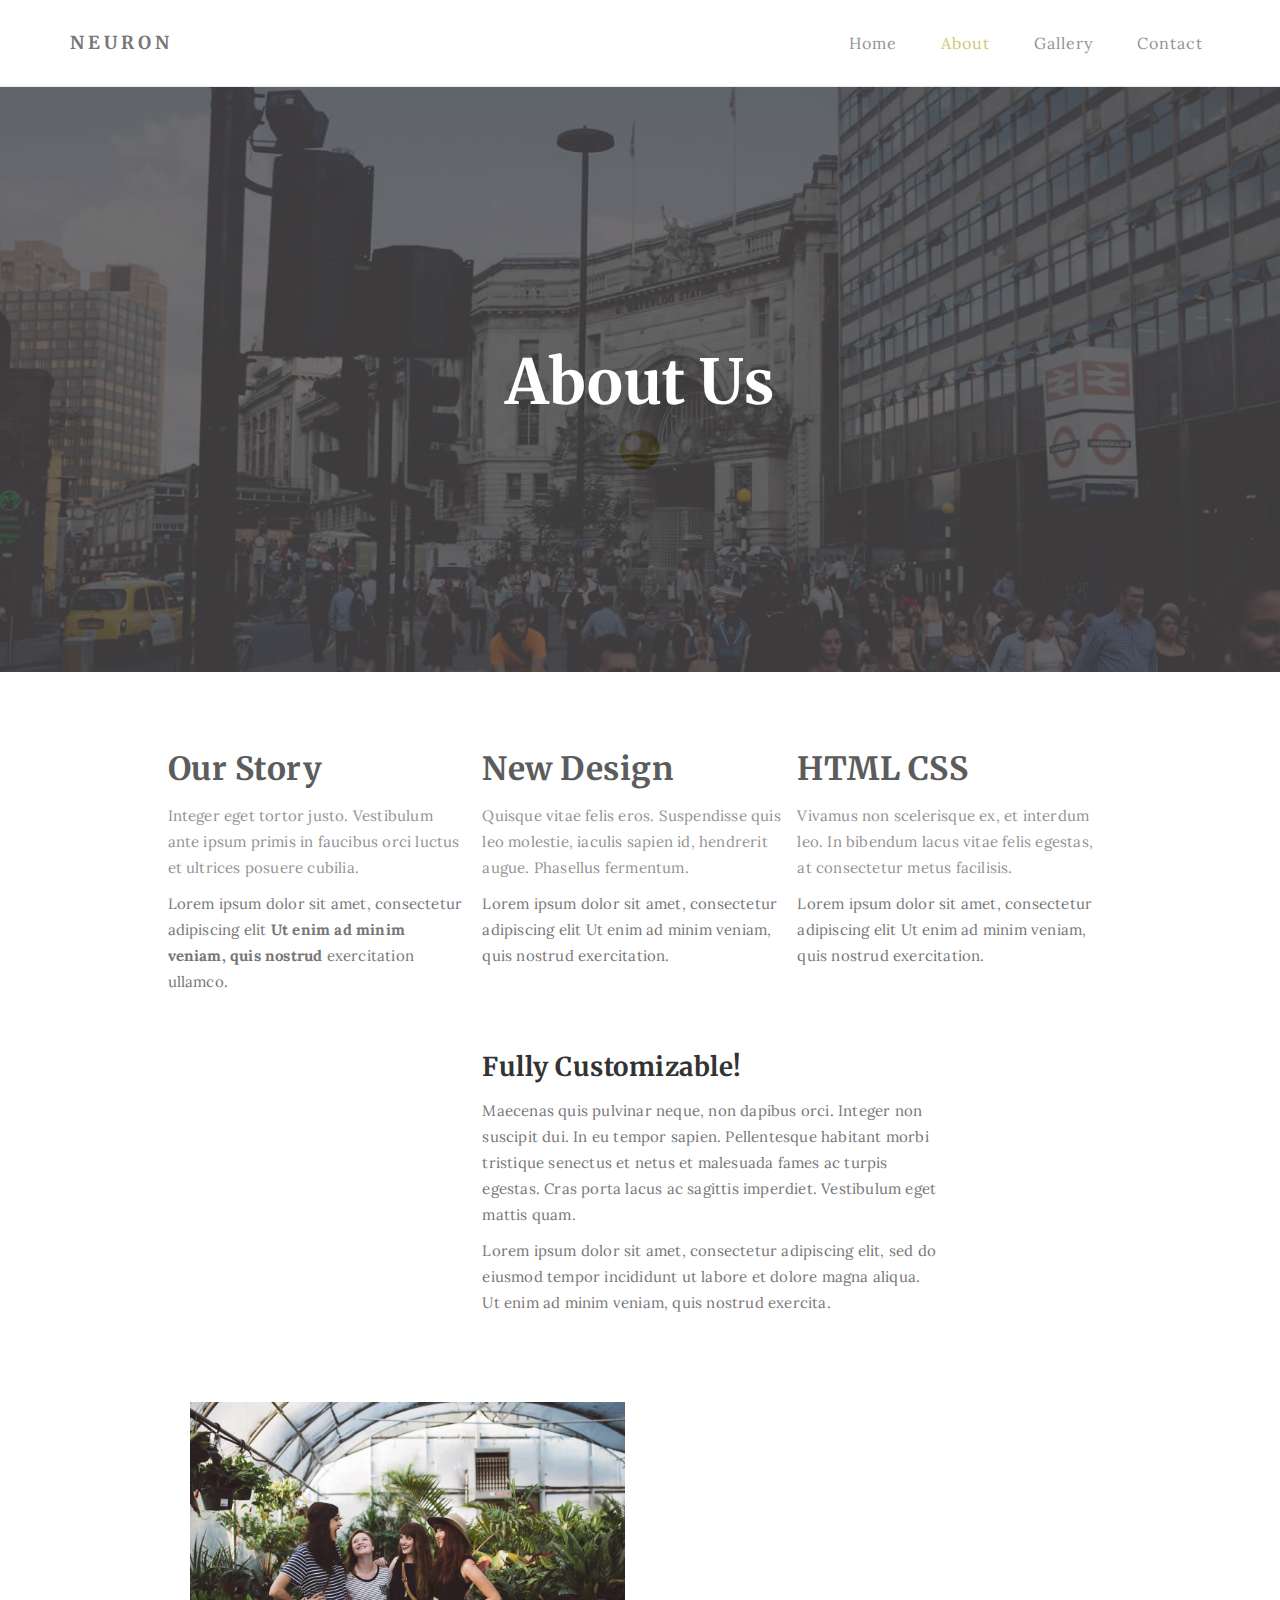
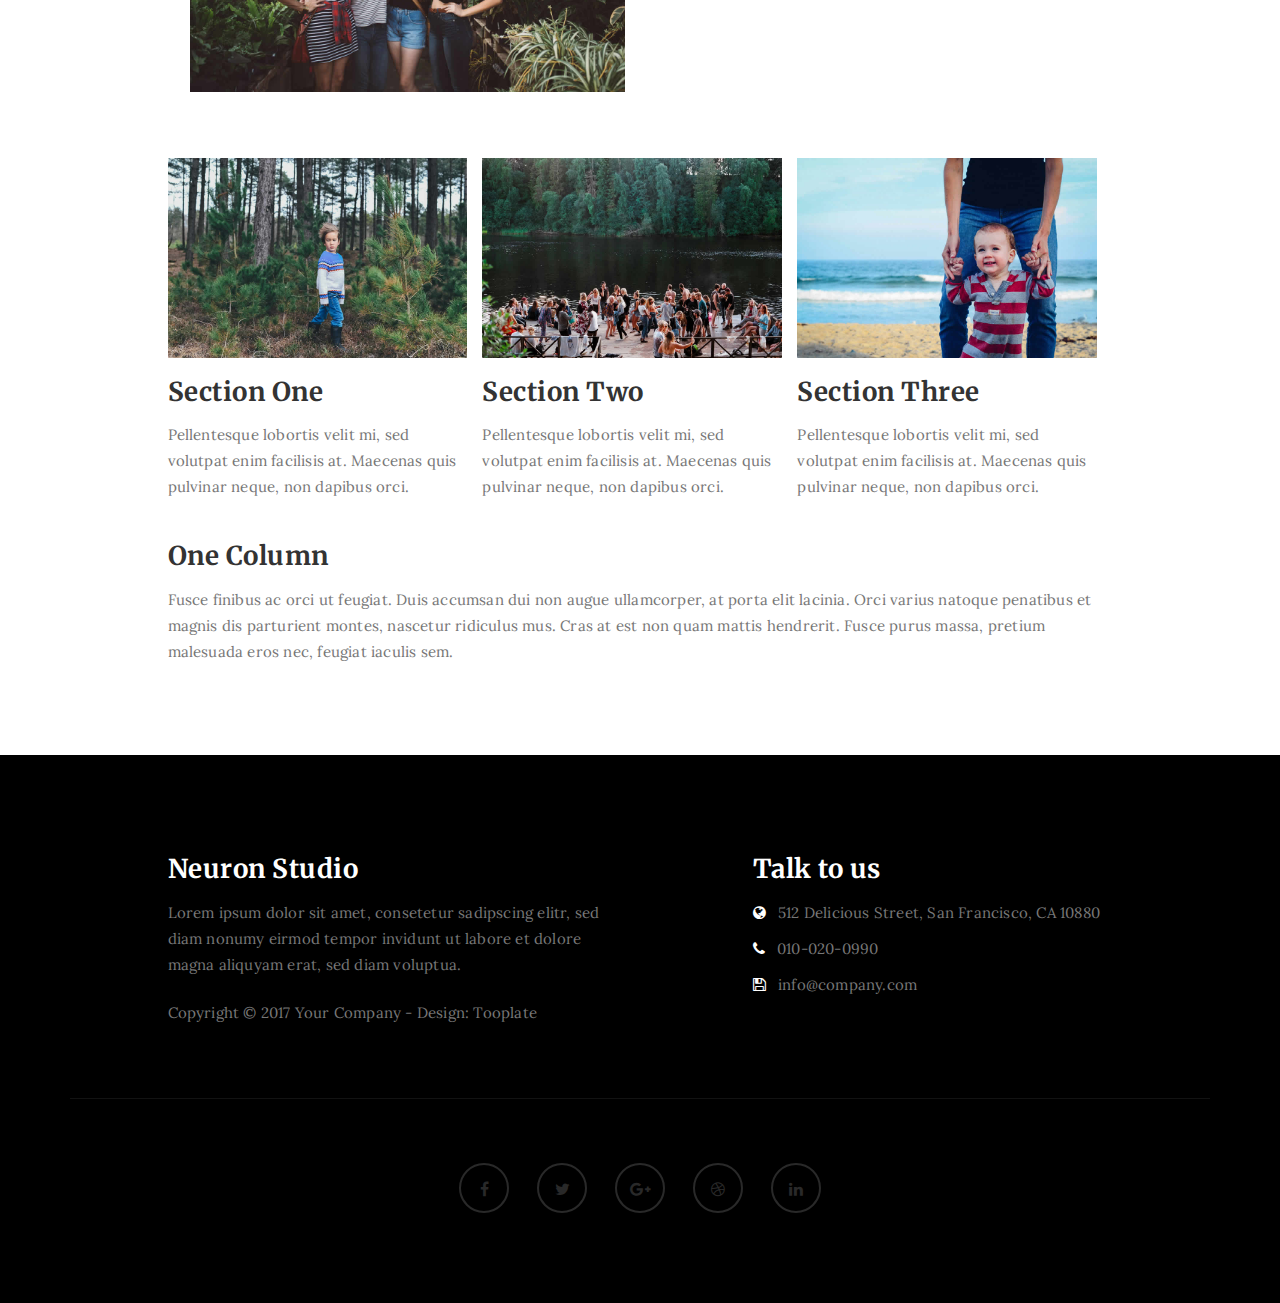
==== about.html @ 6393292b "upload project files" ====
<!DOCTYPE html>
<html lang="en">
<head>

<meta charset="UTF-8">
<meta http-equiv="X-UA-Compatible" content="IE=Edge">
<meta name="description" content="">
<meta name="keywords" content="">
<meta name="author" content="">
<meta name="viewport" content="width=device-width, initial-scale=1, maximum-scale=1">

<title>Neuron Template - About</title>
<!--

Template 2085 Neuron

http://www.tooplate.com/view/2085-neuron

-->
<link rel="stylesheet" href="css/bootstrap.min.css">
<link rel="stylesheet" href="css/font-awesome.min.css">

<!-- Main css -->
<link rel="stylesheet" href="css/style.css">
<link href="https://fonts.googleapis.com/css?family=Lora|Merriweather:300,400" rel="stylesheet">

</head>
<body>

<!-- PRE LOADER -->

<div class="preloader">
     <div class="sk-spinner sk-spinner-wordpress">
          <span class="sk-inner-circle"></span>
     </div>
</div>

<!-- Navigation section  -->

<div class="navbar navbar-default navbar-static-top" role="navigation">
     <div class="container">

          <div class="navbar-header">
               <button class="navbar-toggle" data-toggle="collapse" data-target=".navbar-collapse">
                    <span class="icon icon-bar"></span>
                    <span class="icon icon-bar"></span>
                    <span class="icon icon-bar"></span>
               </button>
               <a href="index.html" class="navbar-brand">Neuron</a>
          </div>
          <div class="collapse navbar-collapse">
               <ul class="nav navbar-nav navbar-right">
                    <li><a href="index.html">Home</a></li>
                    <li class="active"><a href="about.html">About</a></li>
                    <li><a href="gallery.html">Gallery</a></li>
                    <li><a href="contact.html">Contact</a></li>
               </ul>
          </div>

  </div>
</div>

<!-- Home Section -->

<section id="home" class="main-about parallax-section">
     <div class="overlay"></div>
     <div class="container">
          <div class="row">

               <div class="col-md-12 col-sm-12">
                    <h1>About Us</h1>
               </div>

          </div>
     </div>
</section>

<!-- About Section -->

<section id="about">
     <div class="container">
          <div class="row">

               <div class="col-md-offset-1 col-md-10 col-sm-12">
                    <div class="col-md-4 col-sm-4">
                         <h2>Our Story</h2>
                         <p>Integer eget tortor justo. Vestibulum ante ipsum primis in faucibus orci luctus et ultrices posuere cubilia.</p>
                         <p>Lorem ipsum dolor sit amet, consectetur adipiscing elit <strong>Ut enim ad minim veniam, quis nostrud</strong> exercitation ullamco.</p>
                    </div>

                    <div class="col-md-4 col-sm-4">
                         <h2>New Design</h2>
                         <p>Quisque vitae felis eros. Suspendisse quis leo molestie, iaculis sapien id, hendrerit augue. Phasellus fermentum.</p>
                         <p>Lorem ipsum dolor sit amet, consectetur adipiscing elit Ut enim ad minim veniam, quis nostrud exercitation.</p>
                    </div>

                    <div class="col-md-4 col-sm-4">
                         <h2>HTML CSS</h2>
                         <p>Vivamus non scelerisque ex, et interdum leo. In bibendum lacus vitae felis egestas, at consectetur metus facilisis.</p>
                         <p>Lorem ipsum dolor sit amet, consectetur adipiscing elit Ut enim ad minim veniam, quis nostrud exercitation.</p>
                    </div>

                    <div class="col-md-6 col-sm-6">
                         <h3>Fully Customizable!</h3>
                         <p>Maecenas quis pulvinar neque, non dapibus orci. Integer non suscipit dui. In eu tempor sapien. Pellentesque habitant morbi tristique senectus et netus et malesuada fames ac turpis egestas. Cras porta lacus ac sagittis imperdiet. Vestibulum eget mattis quam.</p>
                         <p>Lorem ipsum dolor sit amet, consectetur adipiscing elit, sed do eiusmod tempor incididunt ut labore et dolore magna aliqua. Ut enim ad minim veniam, quis nostrud exercita.</p>
                    </div>

                    <div class="col-md-6 col-sm-6">
                         <img src="images/about-image.jpg" class="img-responsive" alt="About Image">
                    </div>

                    <div class="clearfix"></div>

                    <div class="col-md-4 col-sm-4">
                         <img src="images/about-image1.jpg" class="img-responsive" alt="Blog Image">
                         <h3>Section One</h3>
                         <p>Pellentesque lobortis velit mi, sed volutpat enim facilisis at. Maecenas quis pulvinar neque, non dapibus orci.</p>
                    </div>

                    <div class="col-md-4 col-sm-4">
                         <img src="images/about-image2.jpg" class="img-responsive" alt="Blog Image">
                         <h3>Section Two</h3>
                         <p>Pellentesque lobortis velit mi, sed volutpat enim facilisis at. Maecenas quis pulvinar neque, non dapibus orci.</p>
                    </div>

                    <div class="col-md-4 col-sm-4">
                         <img src="images/about-image3.jpg" class="img-responsive" alt="Blog Image">
                         <h3>Section Three</h3>
                         <p>Pellentesque lobortis velit mi, sed volutpat enim facilisis at. Maecenas quis pulvinar neque, non dapibus orci.</p>
                    </div>
					
                    <h3>One Column</h3>
                    <p>Fusce finibus ac orci ut feugiat. Duis accumsan dui non augue ullamcorper, at porta elit lacinia. Orci varius natoque penatibus et magnis dis parturient montes, nascetur ridiculus mus. Cras at est non quam mattis hendrerit. Fusce purus massa, pretium malesuada eros nec, feugiat iaculis sem.</p>
               </div>

          </div>
     </div>
</section>

<!-- Footer Section -->

<footer>
     <div class="container">
          <div class="row">

               <div class="col-md-5 col-md-offset-1 col-sm-6">
                    <h3>Neuron Studio</h3>
                    <p>Lorem ipsum dolor sit amet, consetetur sadipscing elitr, sed diam nonumy eirmod tempor invidunt ut labore et dolore magna aliquyam erat, sed diam voluptua.</p>
                    <div class="footer-copyright">
                         <p>Copyright &copy; 2017 Your Company - Design: Tooplate</p>
                    </div>
               </div>

               <div class="col-md-4 col-md-offset-1 col-sm-6">
                    <h3>Talk to us</h3>
                    <p><i class="fa fa-globe"></i> 512 Delicious Street, San Francisco, CA 10880</p>
                    <p><i class="fa fa-phone"></i> 010-020-0990</p>
                    <p><i class="fa fa-save"></i> info@company.com</p>
               </div>

               <div class="clearfix col-md-12 col-sm-12">
                    <hr>
               </div>

               <div class="col-md-12 col-sm-12">
                    <ul class="social-icon">
                         <li><a href="#" class="fa fa-facebook"></a></li>
                         <li><a href="#" class="fa fa-twitter"></a></li>
                         <li><a href="#" class="fa fa-google-plus"></a></li>
                         <li><a href="#" class="fa fa-dribbble"></a></li>
                         <li><a href="#" class="fa fa-linkedin"></a></li>
                    </ul>
               </div>
               
          </div>
     </div>
</footer>

<!-- Back top -->
<a href="#back-top" class="go-top"><i class="fa fa-angle-up"></i></a>

<!-- SCRIPTS -->

<script src="js/jquery.js"></script>
<script src="js/bootstrap.min.js"></script>
<script src="js/jquery.parallax.js"></script>
<script src="js/custom.js"></script>

</body>
</html>
---- css/style.css ----
/*

Template 2085 Neuron

http://www.tooplate.com/view/2085-neuron

*/

body {
		background: #ffffff;
    font-family: 'Lora', serif;
    font-style: normal;
		font-weight: 300;
    overflow-x: hidden;
}


/*---------------------------------------
    Typorgraphy              
-----------------------------------------*/

h1,h2,h3,h4,h5,h6 {
  font-family: 'Merriweather', serif;
  font-style: normal;
  font-weight: bold;
  letter-spacing: 0.5px;
}

h1 {
    font-size: 62px;
    padding-bottom: 14px;
    margin-bottom: 0px;
}

h2 {
  font-size: 32px;
}

h2,h3 {
  padding-bottom: 6px;
}

h3 {
  font-size: 26px;
}

h4 {
  color: #666;
  font-size: 12px;
  font-weight: normal;
  letter-spacing: 2px;
}

p {
    color: #777;
    font-size: 15px;
    font-weight: 300;
    line-height: 26px;
    letter-spacing: 0.2px;
}

.btn-success:focus {
  background-color: #000;
  border-color: transparent;
}


/*---------------------------------------
    General               
-----------------------------------------*/

html{
  -webkit-font-smoothing: antialiased;
}

a {
  color: #4d638c;
  -webkit-transition: 0.5s;
  -o-transition: 0.5s;
  transition: 0.5s;
  text-decoration: none !important;
}
a:hover, a:active, a:focus {
  color: #4d638c;
  outline: none;
}

* {
  -webkit-box-sizing: border-box;
  -moz-box-sizing: border-box;
  box-sizing: border-box;
}

*:before,
*:after {
  -webkit-box-sizing: border-box;
  -moz-box-sizing: border-box;
  box-sizing: border-box;
}

#about, 
#gallery,
#contact,
#blog, 
#blog-single-post {
  padding-top: 60px;
  padding-bottom: 80px;
}

.main-about,
.main-single-post,
.main-gallery,
.main-contact {
  height: 65vh;
}

.overlay {
  background: rgba(0,0,0,0.7 );
  width: 100%;
  height: 100vh;
  position: absolute;
  top: 0;
  left: 0;
  right: 0;
  bottom: 0;
}

.parallax-section {
  background-attachment: fixed !important;
  background-size: cover !important;
  overflow: hidden;
}


/*---------------------------------------
    Preloader section              
-----------------------------------------*/

.preloader {
  position: fixed;
  top: 0;
  left: 0;
  width: 100%;
  height: 100%;
  z-index: 99999;
  display: flex;
  flex-flow: row nowrap;
  justify-content: center;
  align-items: center;
  background: none repeat scroll 0 0 #ffffff;
}

.sk-spinner-wordpress.sk-spinner {
  background-color: #bfba55;
  width: 40px;
  height: 40px;
  border-radius: 40px;
  position: relative;
  -webkit-animation: sk-innerCircle 1s linear infinite;
  animation: sk-innerCircle 1s linear infinite; 
}

.sk-spinner-wordpress .sk-inner-circle {
  display: block;
  background-color: #ffffff;
  width: 16px;
  height: 16px;
  position: absolute;
  border-radius: 8px;
  top: 5px;
  left: 5px; 
}

@-webkit-keyframes sk-innerCircle {
  0% {
    -webkit-transform: rotate(0);
            transform: rotate(0); }

  100% {
    -webkit-transform: rotate(360deg);
            transform: rotate(360deg); } }

@keyframes sk-innerCircle {
  0% {
    -webkit-transform: rotate(0);
            transform: rotate(0); }

  100% {
    -webkit-transform: rotate(360deg);
            transform: rotate(360deg); } }



/*---------------------------------------
    Main Navigation             
-----------------------------------------*/

.navbar-default {
    background: #ffffff;
    margin: 0 !important;
    padding: 18px 0;
}

.navbar-default .navbar-brand {
  color: #555;
  font-family: 'Merriweather', serif;
  font-weight: bold;
  text-transform: uppercase;
  letter-spacing: 4px;
  margin: 0;
}

.navbar-default .navbar-nav li a {
    color: #777;
    font-size: 16px;
    letter-spacing: 1px;
    -webkit-transition: all 0.4s ease-in-out;
    transition: all 0.4s ease-in-out;
    padding-right: 22px;
    padding-left: 22px;
}

.navbar-default .navbar-nav > li a:hover {
    color: #bfba55 !important;
}

.navbar-default .navbar-nav > li > a:hover,
.navbar-default .navbar-nav > li > a:focus {
    color: #606066;
    background-color: transparent;
}

.navbar-default .navbar-nav li a:hover,
 .navbar-default .navbar-nav .active > a {
    color: #bfba55;
  }

.navbar-default .navbar-nav > .active > a,
.navbar-default .navbar-nav > .active > a:hover,
.navbar-default .navbar-nav > .active > a:focus {
    color: #bfba55;
    background-color: transparent;
}

.navbar-default .navbar-toggle {
     border: none;
     padding-top: 10px;
  }

.navbar-default .navbar-toggle .icon-bar {
    background: #bfba55;
    border-color: transparent;
  }

.navbar-default .navbar-toggle:hover,
.navbar-default .navbar-toggle:focus { 
  background-color: transparent;
}



/*---------------------------------------
    Home section              
-----------------------------------------*/

#home {
    background-size: cover;
    background-position: center center;
    color: #ffffff;
    display: -webkit-box;
    display: -webkit-flex;
     display: -ms-flexbox;
    display: flex;
    -webkit-box-align: center;
    -webkit-align-items: center;
    -ms-flex-align: center;
     align-items: center;
    position: relative;
    text-align: center;
}

.main-home {
  background: url('../images/home-bg.jpg') no-repeat;
  height: 100vh;
}

.main-about {
  background: url('../images/about-bg.jpg') no-repeat;
}

.main-single-post {
  background: url('../images/single-post-bg.jpg') no-repeat;
}

.main-gallery {
  background: url('../images/gallery-bg.jpg') no-repeat;
}

.main-contact {
  background: url('../images/contact-bg.jpg') no-repeat;
}

#particles-js {
  position: absolute;
  width: 100%;
  height: 100vh;
  top: 0;
  left: 0;
}

#home h4 {
  color: #bfba55;
}

#home .btn {
  background: #ffffff;
  border: 2px solid #ffffff;
  border-radius: 100px;
  color: #444;
  font-family: 'Merriweather', serif;
  font-size: 10px;
  font-weight: bold;
  letter-spacing: 2px;
  text-transform: uppercase;
  padding: 13px 22px;
  margin-top: 42px;
  transition: all 0.4s ease-in-out;
}

#home .btn:hover {
  background: transparent;
  border-color: #ffffff;
  color: #ffffff;
}



/*---------------------------------------
   About section              
-----------------------------------------*/

#about .col-md-6 {
  padding-top: 22px;
  padding-bottom: 32px;
}

#about .col-md-6 img {
  padding: 22px 0px 22px 22px;
}

#about .col-md-4 {
  padding-bottom: 32px;
}

#about .col-md-4 img {
  padding-top: 12px;
}



/*---------------------------------------
   Gallery section              
-----------------------------------------*/

#gallery span {
  display: block;
  padding-bottom: 32px;
}

#gallery .col-md-6 {
  padding-left: 0px;
  padding-right: 0px;
}

#gallery .gallery-thumb {
  background-color: #ffffff;
  box-shadow: 0px 1px 2px 0px rgba(90, 91, 95, 0.15);
  cursor: pointer;
  display: block;
  position: relative;
  top: 0px;
  transition: all 0.4s ease-in-out;
}

#gallery .gallery-thumb:hover {
  box-shadow: 0px 16px 22px 0px rgba(90, 91, 95, 0.3);
  top: -5px;
}

#gallery .gallery-thumb img {
  width: 100%;
}

#gallery .col-md-12 p {
  padding-top: 22px;
  text-align: center;
}



/*---------------------------------------
   Contact section              
-----------------------------------------*/

#contact .col-md-4 {
  padding-left: 0px;
}

#contact .col-md-12 {
  padding-left: 0;
}

#contact form {
  padding-top: 32px;
}

#contact .form-control {
  border: 2px solid #f0f0f0;
  box-shadow: none;
  margin-top: 10px;
  margin-bottom: 10px;
  transition: all 0.4s ease-in-out;
}

#contact .form-control:hover {
  border-color: #555;
}

#contact input {
  height: 50px;
}

#contact input[type="submit"] {
  background: #bfba55;
  border-radius: 100px;
  border: none;
  color: #ffffff;
  font-weight: bold;
  transition: all 0.4s ease-in-out;
}

#contact input[type="submit"]:hover {
  background: #333;
}



/*---------------------------------------
   Blog section              
-----------------------------------------*/

.blog-post-thumb {
  border-bottom: 1px solid #f0f0f0;
  padding-top: 32px;
  padding-bottom: 62px;
  margin-bottom: 32px;
}

.blog-post-thumb:last-child {
  border-bottom: 0px;
  padding-bottom: 32px;
  margin-bottom: 0px;
}

.blog-post-image,
.blog-post-video {
  padding-top: 22px;
  padding-bottom: 22px;
  width: 100%;
}

#about img,
.blog-post-image img {
  border-radius: 1px;
}

.blog-post-title a {
  color: #222;
}

.blog-post-title a:hover {
  color: #bfba55;
}

.blog-post-format {
  padding-bottom: 22px;
}

.blog-post-format span {
  letter-spacing: 0.5px;
  padding-right: 12px;
}

.blog-post-format span a {
  color: #333;
}

.blog-post-format span img {
  display: inline-block;
  width: 42px;
  margin-right: 4px;
}

.blog-post-des blockquote {
  margin: 22px;
}

.blog-post-des .btn {
  border-radius: 100px;
  color: #777;
  font-weight: bold;
  letter-spacing: 1px;
  padding: 14px 28px;
  margin-top: 26px;
  transition: all 0.4s ease-in-out;
}

.blog-post-des .btn:hover {
  background: #bfba55;
  border-color: transparent;
  color: #ffffff;
}

.blog-author {
  border-top: 1px solid #f0f0f0;
  border-bottom: 1px solid #f0f0f0;
  padding-top: 32px;
  padding-bottom: 32px;
  margin-top: 42px;
  margin-bottom: 42px;
}

.blog-author .media img {
  display: inline-block;
  width: 90px;
  margin-right: 12px;
}

.blog-author .media a,
.blog-comment .media h3 {
  color: #444;
  font-size: 18px;
  letter-spacing: 1px;
}

.blog-comment {
  border-bottom: 1px solid #f0f0f0;
  padding-bottom: 32px;
  margin-bottom: 42px;
}

.blog-comment .media:nth-child(2) {
  padding-top: 22px;
}

.blog-comment .media img {
  width: 82px;
  margin-right: 12px;
}

.blog-comment .media h3 {
  display: inline-block;
  padding-right: 14px;
}


.blog-comment-form h3 {
  padding-bottom: 18px;
}

#about .col-md-6, #about .col-md-4,
.blog-comment-form .col-md-4 {
  padding-left: 0px;
}

.blog-comment-form .form-control {
  box-shadow: none;
  border: 2px solid #f0f0f0;
  margin-top: 10px;
  margin-bottom: 10px;
  transition: all 0.4s ease-in-out;
}

.blog-comment-form .form-control:hover {
  border-color: #555;
}

.blog-comment-form input {
  height: 45px;
}

.blog-comment-form input[type="submit"] {
  background: #bfba55;
  border-radius: 100px;
  border: none;
  color: #ffffff;
  font-weight: bold;
  transition: all 0.4s ease-in-out;
}

.blog-comment-form input[type="submit"]:hover {
  background: #333;
  border-color: transparent;
  color: #ffffff;
}



/*---------------------------------------
   Blog Single Post section              
-----------------------------------------*/

#blog-single-post .blog-single-post-image {
  padding-top: 22px;
}

#blog-single-post .blog-single-post-image .col-md-4 {
  padding-left: 0px;
  padding-right: 0px;
  padding-bottom: 22px;
}

#blog-single-post .blog-single-post-image img {
  border-radius: 1px;
  padding-right: 12px;
}

#blog-single-post .blog-post-des h3 {
  padding-top: 16px;
}



/*---------------------------------------
   Footer section              
-----------------------------------------*/

footer {
    background: #000;
    color: #ffffff;
    padding: 80px 0px;
    position: relative;
}

footer .col-md-4 .fa {
  color: #ffffff;
  padding-right: 8px;
}

footer hr {
  border-color: #121212;
  margin-top: 62px;
  margin-bottom: 42px;
}

footer .footer-copyright {
  padding-top: 12px;
}



/* Back top */
.go-top {
  background-color: #ffffff;
  box-shadow: 1px 1.732px 12px 0px rgba( 0, 0, 0, .14 ), 1px 1.732px 3px 0px rgba( 0, 0, 0, .12 );
  transition : all 1s ease;
  bottom: 2em;
  right: 2em;
  color: #333;
  font-size: 24px;
  display: none;
  position: fixed;
  text-decoration: none;
  width: 40px;
  height: 40px;
  line-height: 38px;
  text-align: center;
  border-radius: 100%;
}

.go-top:hover {
    background: #bfba55;
    color: #ffffff;
}



/*---------------------------------------
   Social icon             
-----------------------------------------*/

.social-icon {
    position: relative;
    padding: 0;
    margin: 0;
    text-align: center;
}

.social-icon li {
    display: inline-block;
    list-style: none;
}

.social-icon li a {
    border: 2px solid #292929;
    color: #292929;
    border-radius: 100px;
    cursor: pointer;
    font-size: 16px;
    text-decoration: none;
    transition: all 0.4s ease-in-out;
    width: 50px;
    height: 50px;
    line-height: 50px;
    text-align: center;
    vertical-align: middle;
    position: relative;
    margin: 22px 12px 10px 12px;
}

.social-icon li a:hover {
    border-color: #bfba55;
    color: #bfba55;
    transform: scale(1.1);
}



/*---------------------------------------
   Mobile Responsive         
-----------------------------------------*/

@media (max-width: 980px) {

  .main-about,
  .main-single-post,  
  .main-gallery,
  .main-contact {
    height: 35vh;
  }

}


@media (max-width: 768px) {

  h1 {
    font-size: 52px;
  }

  h2 {
    font-size: 26px;
  }

  #about .col-md-6 img {
    padding-left: 0px;
  }

  #blog-single-post .blog-single-post-image img {
    padding-bottom: 22px;
  }

  footer .col-md-4 {
    padding-top: 22px;
  }

}


@media (max-width: 650px) {

  h1 {
    font-size: 42px;
  }

  #about, #gallery,
  #contact,
  #blog, #blog-single-post {
    padding-top: 60px;
    padding-bottom: 60px;
  }

}
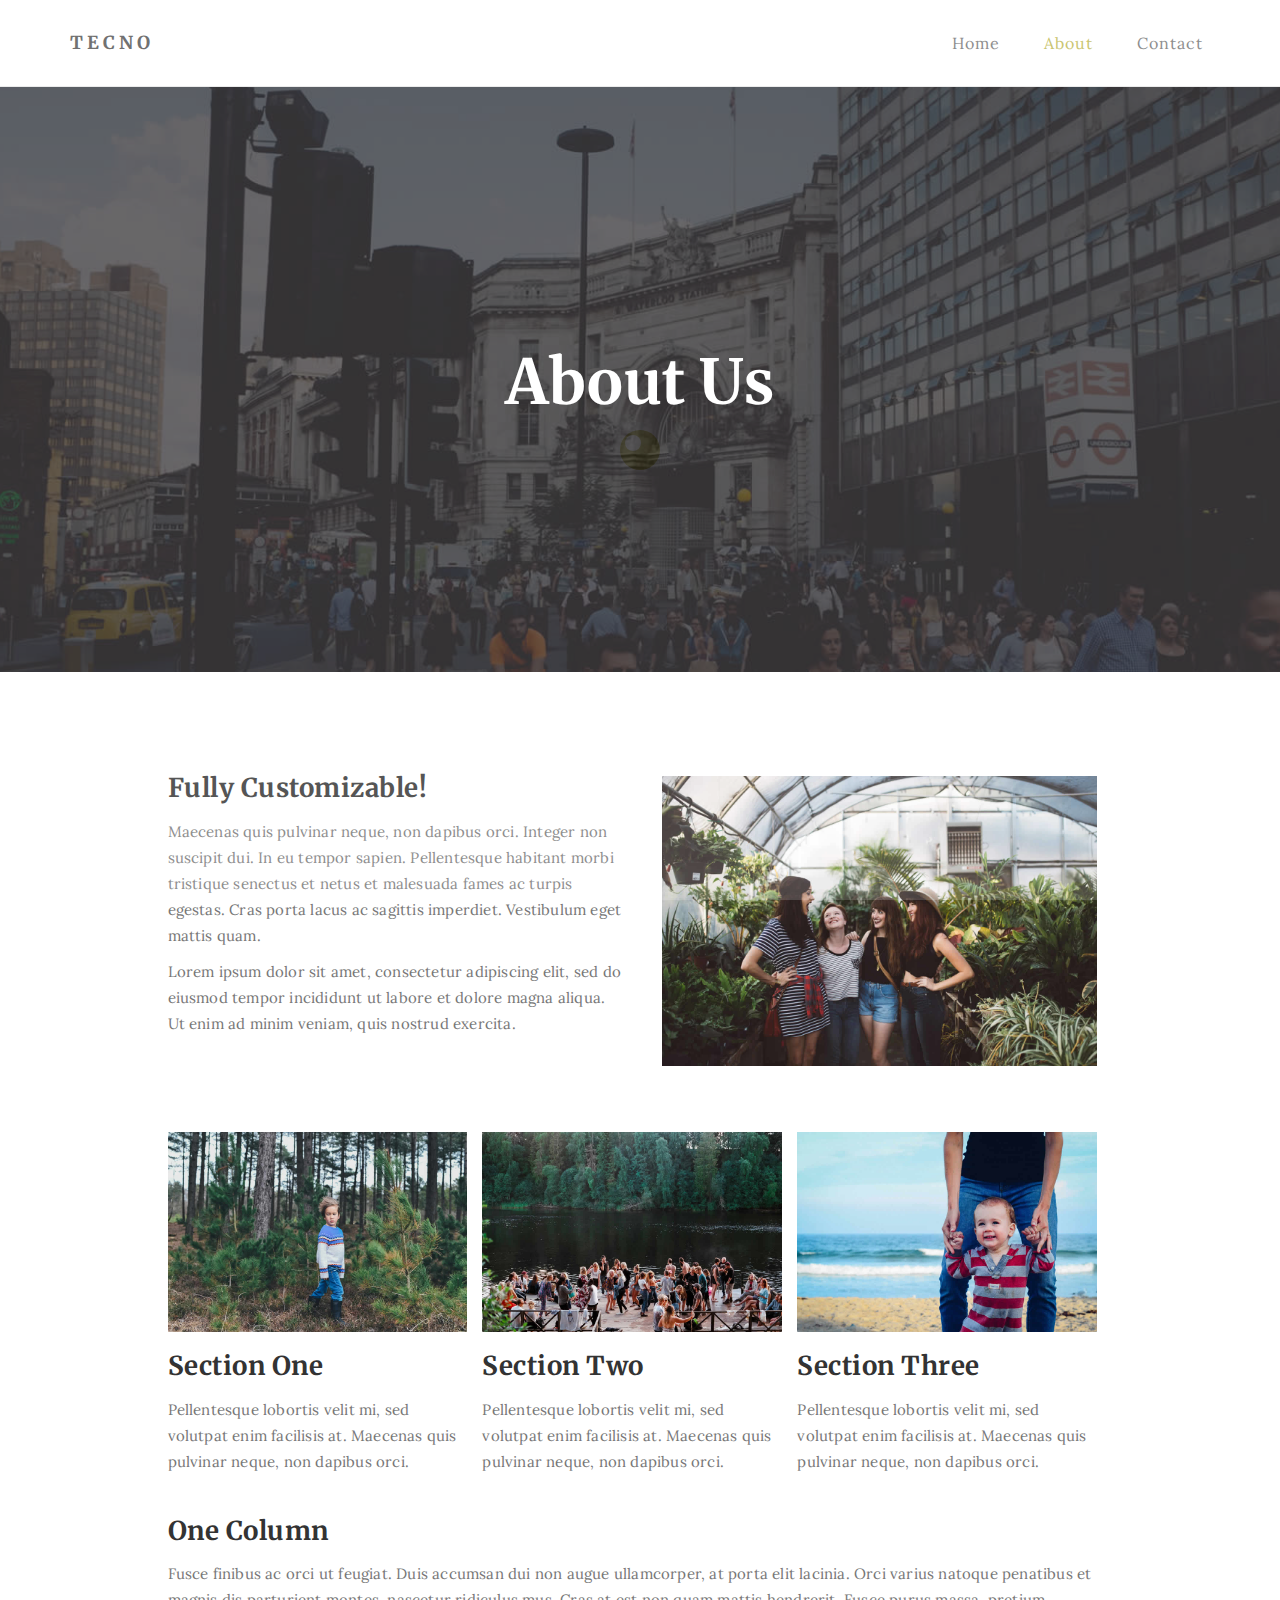
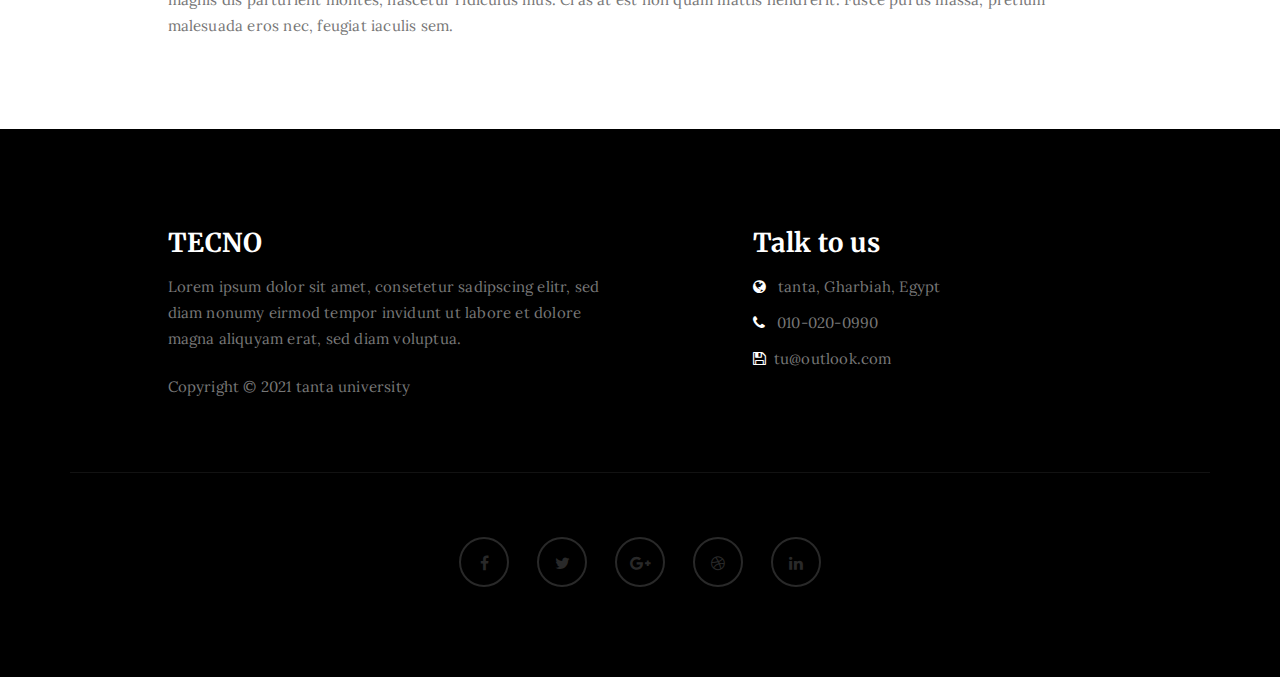
==== commit 8713417a: "update material" ====
--- a/about.html
+++ b/about.html
@@ -9,7 +9,7 @@
 <meta name="author" content="">
 <meta name="viewport" content="width=device-width, initial-scale=1, maximum-scale=1">
 
-<title>Neuron Template - About</title>
+<title> About</title>
 <!--
 
 Template 2085 Neuron
@@ -46,13 +46,13 @@
                     <span class="icon icon-bar"></span>
                     <span class="icon icon-bar"></span>
                </button>
-               <a href="index.html" class="navbar-brand">Neuron</a>
+               <a href="index.html" class="navbar-brand">TECNO</a>
           </div>
           <div class="collapse navbar-collapse">
                <ul class="nav navbar-nav navbar-right">
                     <li><a href="index.html">Home</a></li>
                     <li class="active"><a href="about.html">About</a></li>
-                    <li><a href="gallery.html">Gallery</a></li>
+                    
                     <li><a href="contact.html">Contact</a></li>
                </ul>
           </div>
@@ -82,7 +82,7 @@
           <div class="row">
 
                <div class="col-md-offset-1 col-md-10 col-sm-12">
-                    <div class="col-md-4 col-sm-4">
+                    <!-- <div class="col-md-4 col-sm-4">
                          <h2>Our Story</h2>
                          <p>Integer eget tortor justo. Vestibulum ante ipsum primis in faucibus orci luctus et ultrices posuere cubilia.</p>
                          <p>Lorem ipsum dolor sit amet, consectetur adipiscing elit <strong>Ut enim ad minim veniam, quis nostrud</strong> exercitation ullamco.</p>
@@ -98,7 +98,7 @@
                          <h2>HTML CSS</h2>
                          <p>Vivamus non scelerisque ex, et interdum leo. In bibendum lacus vitae felis egestas, at consectetur metus facilisis.</p>
                          <p>Lorem ipsum dolor sit amet, consectetur adipiscing elit Ut enim ad minim veniam, quis nostrud exercitation.</p>
-                    </div>
+                    </div> -->
 
                     <div class="col-md-6 col-sm-6">
                          <h3>Fully Customizable!</h3>
@@ -138,25 +138,23 @@
      </div>
 </section>
 
-<!-- Footer Section -->
-
 <footer>
      <div class="container">
           <div class="row">
 
                <div class="col-md-5 col-md-offset-1 col-sm-6">
-                    <h3>Neuron Studio</h3>
+                    <h3>TECNO</h3>
                     <p>Lorem ipsum dolor sit amet, consetetur sadipscing elitr, sed diam nonumy eirmod tempor invidunt ut labore et dolore magna aliquyam erat, sed diam voluptua.</p>
                     <div class="footer-copyright">
-                         <p>Copyright &copy; 2017 Your Company - Design: Tooplate</p>
+                         <p>Copyright &copy; 2021 tanta university</p>
                     </div>
                </div>
 
                <div class="col-md-4 col-md-offset-1 col-sm-6">
                     <h3>Talk to us</h3>
-                    <p><i class="fa fa-globe"></i> 512 Delicious Street, San Francisco, CA 10880</p>
+                    <p><i class="fa fa-globe"></i> tanta, Gharbiah, Egypt</p>
                     <p><i class="fa fa-phone"></i> 010-020-0990</p>
-                    <p><i class="fa fa-save"></i> info@company.com</p>
+                    <p><i class="fa fa-save"></i>tu@outlook.com</p>
                </div>
 
                <div class="clearfix col-md-12 col-sm-12">
--- a/css/style.css
+++ b/css/style.css
@@ -5,6 +5,11 @@
 http://www.tooplate.com/view/2085-neuron
 
 */
+@font-face {
+  font-family: 'Changa', sans-serif;
+  src: url(../fonts/static/Changa-Light.ttf);
+ 
+}
 
 body {
 		background: #ffffff;
@@ -288,8 +293,11 @@
   background: url('../images/about-bg.jpg') no-repeat;
 }
 
-.main-single-post {
-  background: url('../images/single-post-bg.jpg') no-repeat;
+.one  {
+  background: url('../images/team.png') no-repeat;
+}
+.two{
+  background: url('../images/mod.png') no-repeat;
 }
 
 .main-gallery {
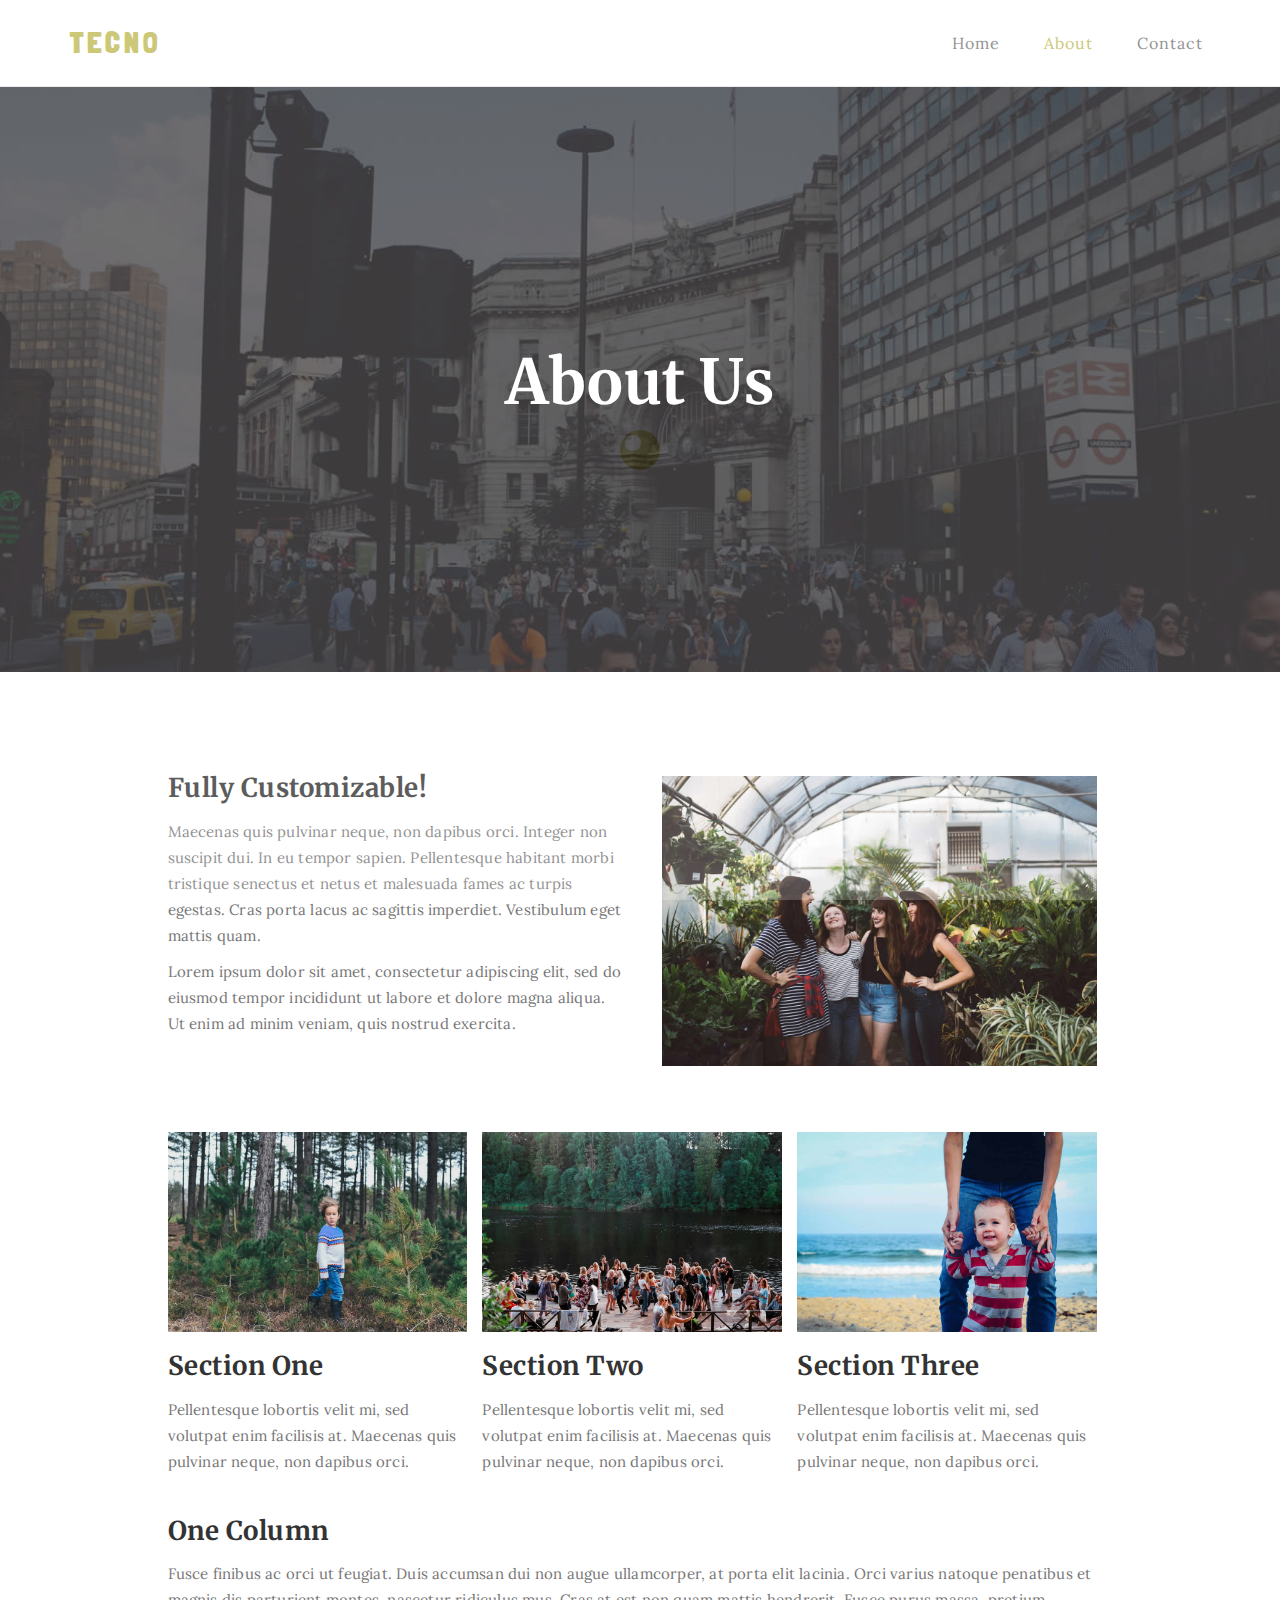
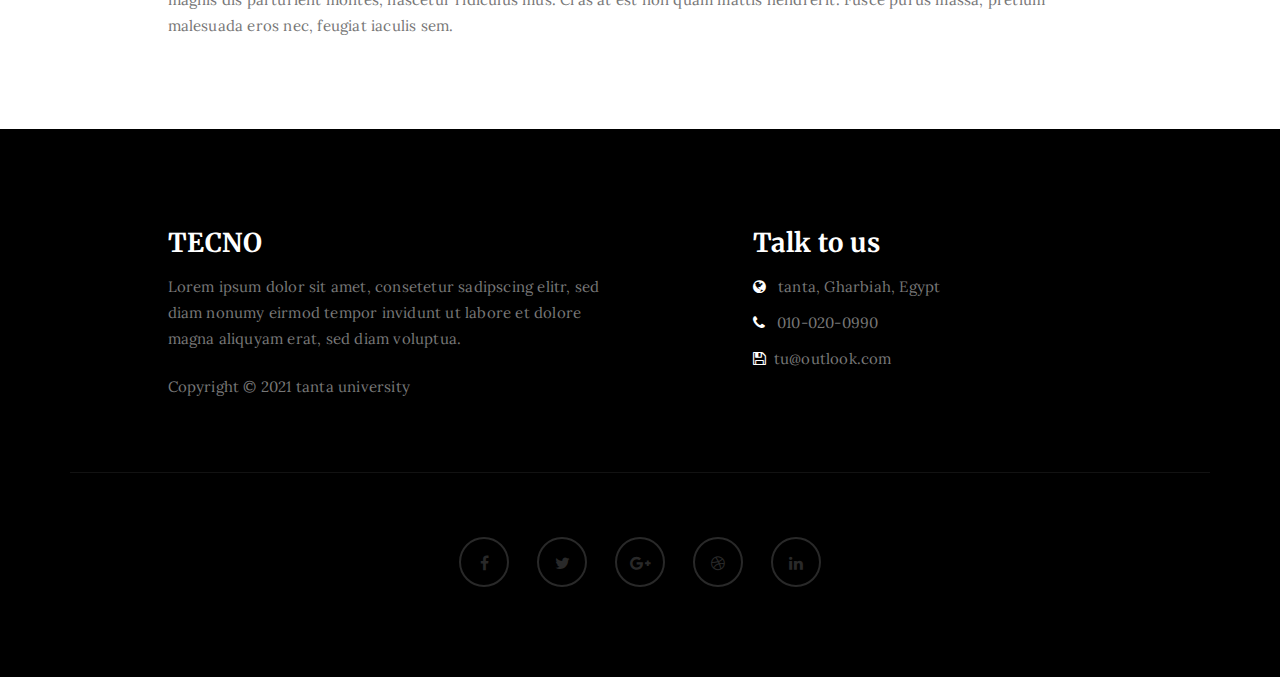
==== commit 71d30fe7: "change" ====
--- a/about.html
+++ b/about.html
@@ -23,6 +23,8 @@
 <!-- Main css -->
 <link rel="stylesheet" href="css/style.css">
 <link href="https://fonts.googleapis.com/css?family=Lora|Merriweather:300,400" rel="stylesheet">
+<link rel="preconnect" href="https://fonts.gstatic.com">
+<link href="https://fonts.googleapis.com/css2?family=Londrina+Solid:wght@900&display=swap" rel="stylesheet">
 
 </head>
 <body>
@@ -46,7 +48,7 @@
                     <span class="icon icon-bar"></span>
                     <span class="icon icon-bar"></span>
                </button>
-               <a href="index.html" class="navbar-brand">TECNO</a>
+               <a href="index.html" class="navbar-brand"style="color: #bfba55;font-family: 'Londrina Solid', cursive; font-size:30px"> TECNO </a>
           </div>
           <div class="collapse navbar-collapse">
                <ul class="nav navbar-nav navbar-right">
--- a/css/style.css
+++ b/css/style.css
@@ -285,7 +285,7 @@
 }
 
 .main-home {
-  background: url('../images/home-bg.jpg') no-repeat;
+  background: url('../images/tee.jpg') no-repeat;
   height: 100vh;
 }
 
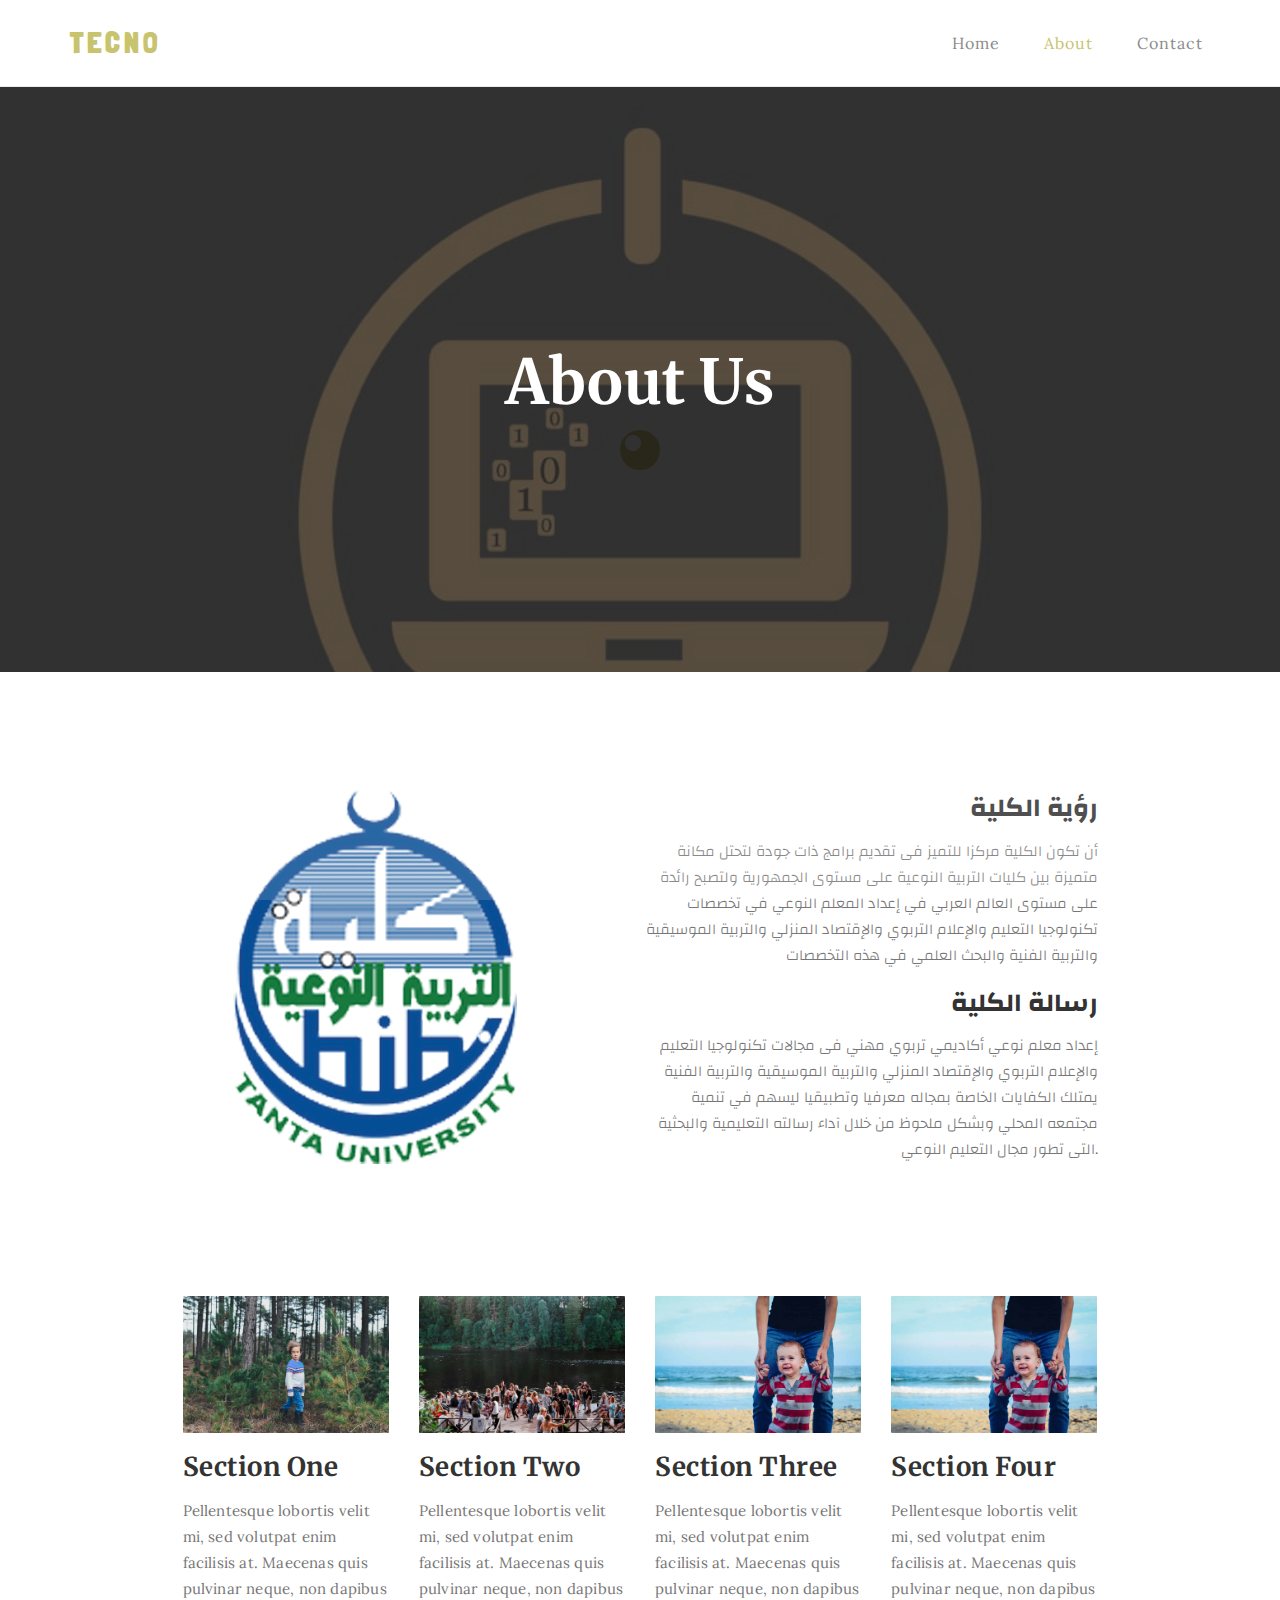
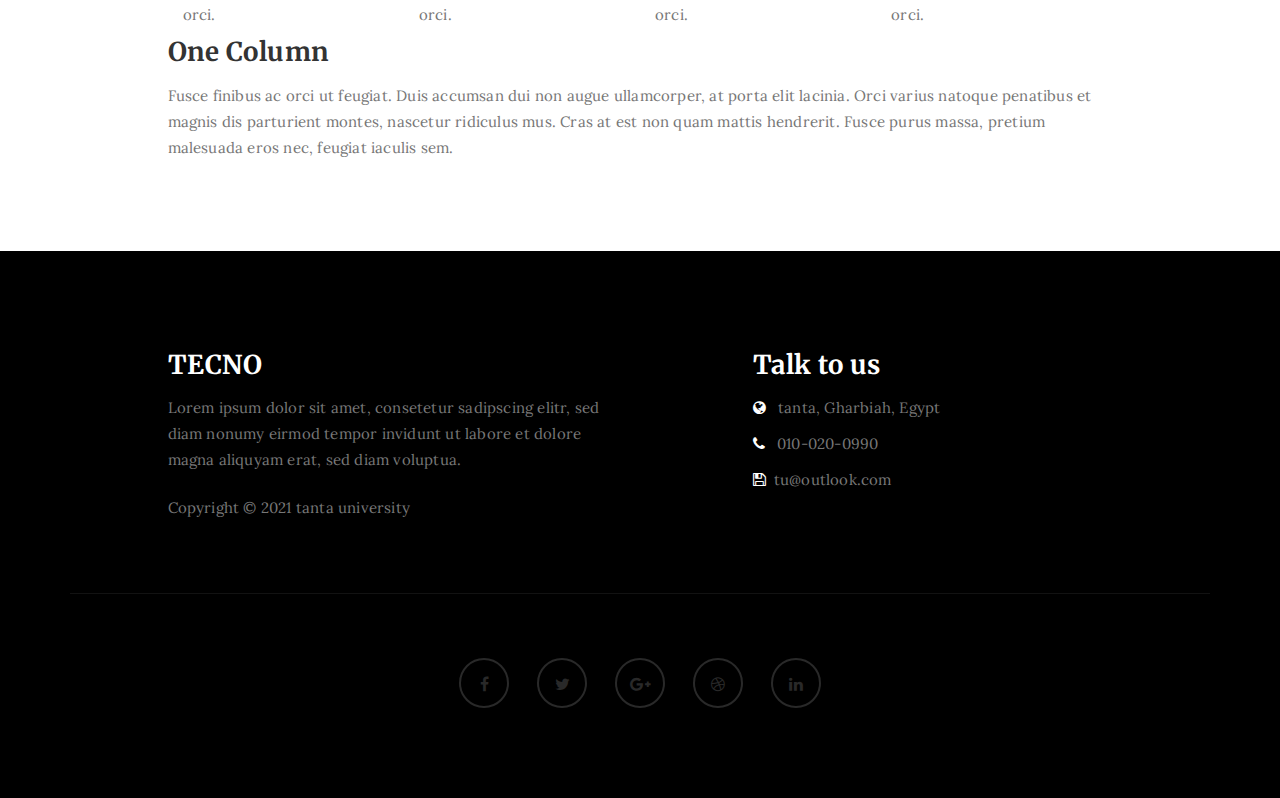
==== commit 076225bc: "update about us" ====
--- a/about.html
+++ b/about.html
@@ -24,8 +24,9 @@
 <link rel="stylesheet" href="css/style.css">
 <link href="https://fonts.googleapis.com/css?family=Lora|Merriweather:300,400" rel="stylesheet">
 <link rel="preconnect" href="https://fonts.gstatic.com">
+<link href="https://fonts.googleapis.com/css2?family=Changa:wght@300&display=swap" rel="stylesheet">
+<link rel="preconnect" href="https://fonts.gstatic.com">
 <link href="https://fonts.googleapis.com/css2?family=Londrina+Solid:wght@900&display=swap" rel="stylesheet">
-
 </head>
 <body>
 
@@ -101,34 +102,41 @@
                          <p>Vivamus non scelerisque ex, et interdum leo. In bibendum lacus vitae felis egestas, at consectetur metus facilisis.</p>
                          <p>Lorem ipsum dolor sit amet, consectetur adipiscing elit Ut enim ad minim veniam, quis nostrud exercitation.</p>
                     </div> -->
-
                     <div class="col-md-6 col-sm-6">
-                         <h3>Fully Customizable!</h3>
-                         <p>Maecenas quis pulvinar neque, non dapibus orci. Integer non suscipit dui. In eu tempor sapien. Pellentesque habitant morbi tristique senectus et netus et malesuada fames ac turpis egestas. Cras porta lacus ac sagittis imperdiet. Vestibulum eget mattis quam.</p>
-                         <p>Lorem ipsum dolor sit amet, consectetur adipiscing elit, sed do eiusmod tempor incididunt ut labore et dolore magna aliqua. Ut enim ad minim veniam, quis nostrud exercita.</p>
+                         <img src="images/speu.gif" class="img-responsive" alt="About Image">
                     </div>
 
-                    <div class="col-md-6 col-sm-6">
-                         <img src="images/about-image.jpg" class="img-responsive" alt="About Image">
+                    <div class="col-md-6 col-sm-6 text-right" style="margin-top: 20px;font-family: Changa,sans-serif;">
+                         <h3 style="font-family: Changa,sans-serif;">رؤية الكلية</h3>
+                         <p>أن تكون الكلية مركزا للتميز فى تقديم برامج ذات جودة لتحتل مكانة متميزة بين كليات التربية النوعية على مستوى الجمهورية ولتصبح رائدة على مستوى العالم العربي في إعداد المعلم النوعي في تخصصات تكنولوجيا التعليم والإعلام التربوي والإقتصاد المنزلي والتربية الموسيقية والتربية الفنية والبحث العلمي في هذه التخصصات</p>
+                         <h3 style="font-family: Changa,sans-serif;"> رسالة الكلية</h3>
+                         <p> إعداد معلم نوعي أكاديمي تربوي مهني فى مجالات تكنولوجيا التعليم والإعلام التربوي والإقتصاد المنزلي والتربية الموسيقية والتربية الفنية يمتلك الكفايات الخاصة بمجاله معرفيا وتطبيقيا ليسهم في تنمية مجتمعه المحلي وبشكل ملحوظ من خلال آداء رسالته التعليمية والبحثية التى تطور مجال التعليم النوعي.</p>
                     </div>
+
+                  
 
                     <div class="clearfix"></div>
 
-                    <div class="col-md-4 col-sm-4">
+                    <div class="col-md-3 col-sm-3">
                          <img src="images/about-image1.jpg" class="img-responsive" alt="Blog Image">
                          <h3>Section One</h3>
                          <p>Pellentesque lobortis velit mi, sed volutpat enim facilisis at. Maecenas quis pulvinar neque, non dapibus orci.</p>
                     </div>
 
-                    <div class="col-md-4 col-sm-4">
+                    <div class="col-md-3 col-sm-3">
                          <img src="images/about-image2.jpg" class="img-responsive" alt="Blog Image">
                          <h3>Section Two</h3>
                          <p>Pellentesque lobortis velit mi, sed volutpat enim facilisis at. Maecenas quis pulvinar neque, non dapibus orci.</p>
                     </div>
 
-                    <div class="col-md-4 col-sm-4">
+                    <div class="col-md-3 col-sm-3">
                          <img src="images/about-image3.jpg" class="img-responsive" alt="Blog Image">
                          <h3>Section Three</h3>
+                         <p>Pellentesque lobortis velit mi, sed volutpat enim facilisis at. Maecenas quis pulvinar neque, non dapibus orci.</p>
+                    </div>
+                    <div class="col-md-3 col-sm-3">
+                         <img src="images/about-image3.jpg" class="img-responsive" alt="Blog Image">
+                         <h3>Section Four</h3>
                          <p>Pellentesque lobortis velit mi, sed volutpat enim facilisis at. Maecenas quis pulvinar neque, non dapibus orci.</p>
                     </div>
 					
--- a/css/style.css
+++ b/css/style.css
@@ -290,7 +290,7 @@
 }
 
 .main-about {
-  background: url('../images/about-bg.jpg') no-repeat;
+  background: url('../images/tee.jpg') no-repeat;
 }
 
 .one  {
@@ -300,12 +300,11 @@
   background: url('../images/mod.png') no-repeat;
 }
 
-.main-gallery {
-  background: url('../images/gallery-bg.jpg') no-repeat;
-}
 
 .main-contact {
-  background: url('../images/contact-bg.jpg') no-repeat;
+  background: url('../images/tee.jpg') no-repeat;
+  background-size: contain;
+  
 }
 
 #particles-js {
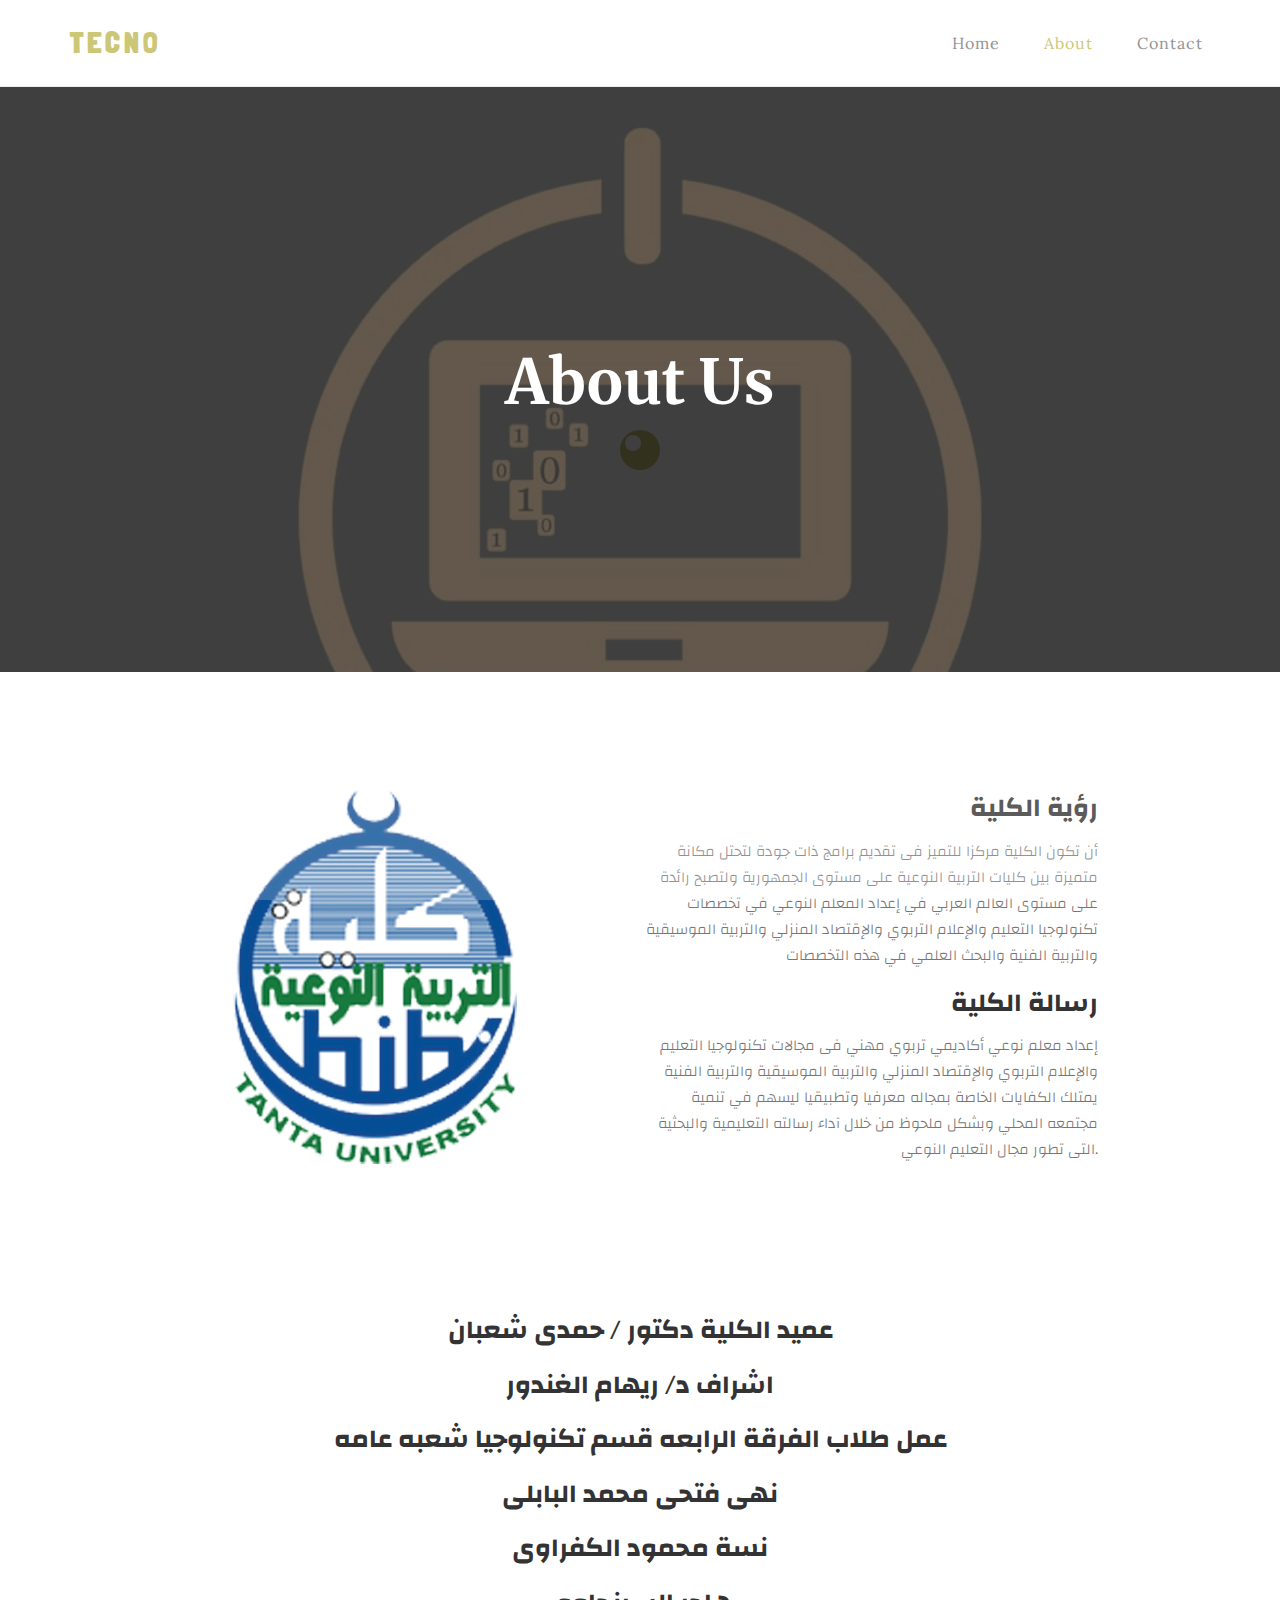
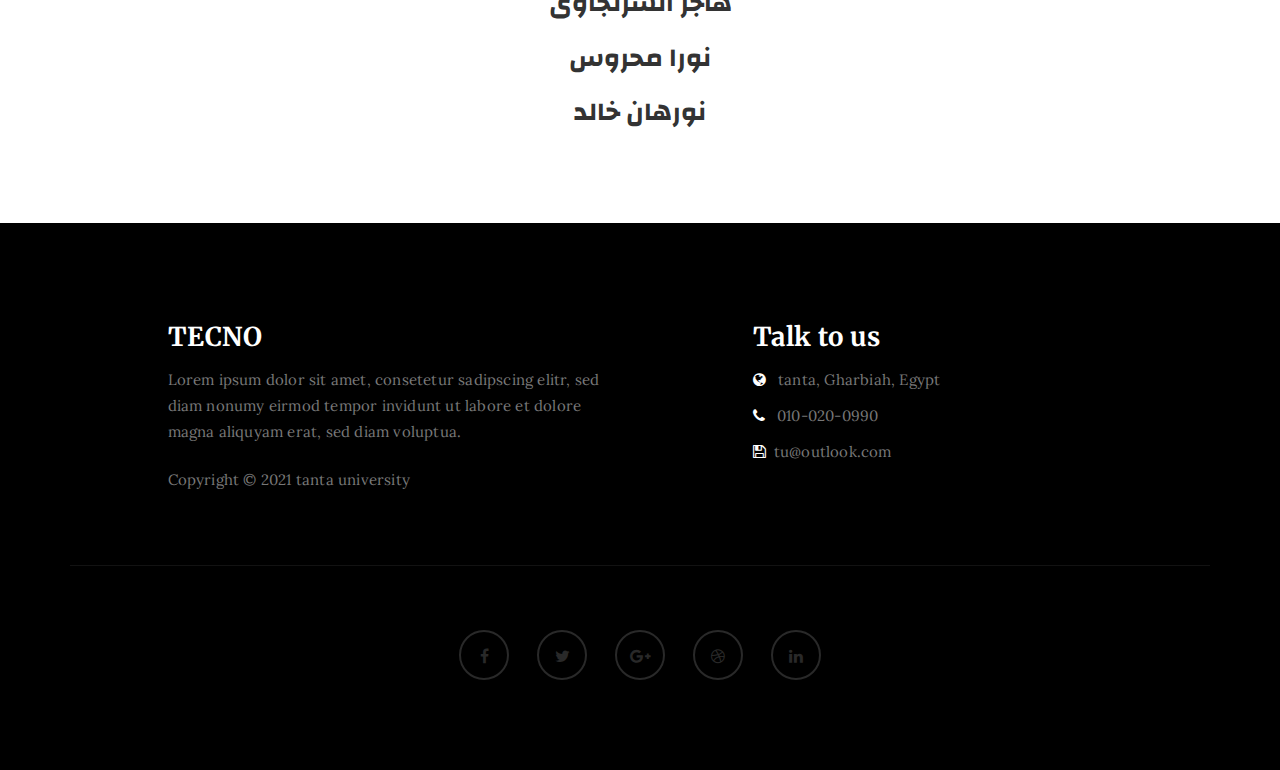
==== commit 0750e65d: "about" ====
--- a/about.html
+++ b/about.html
@@ -85,23 +85,7 @@
           <div class="row">
 
                <div class="col-md-offset-1 col-md-10 col-sm-12">
-                    <!-- <div class="col-md-4 col-sm-4">
-                         <h2>Our Story</h2>
-                         <p>Integer eget tortor justo. Vestibulum ante ipsum primis in faucibus orci luctus et ultrices posuere cubilia.</p>
-                         <p>Lorem ipsum dolor sit amet, consectetur adipiscing elit <strong>Ut enim ad minim veniam, quis nostrud</strong> exercitation ullamco.</p>
-                    </div>
-
-                    <div class="col-md-4 col-sm-4">
-                         <h2>New Design</h2>
-                         <p>Quisque vitae felis eros. Suspendisse quis leo molestie, iaculis sapien id, hendrerit augue. Phasellus fermentum.</p>
-                         <p>Lorem ipsum dolor sit amet, consectetur adipiscing elit Ut enim ad minim veniam, quis nostrud exercitation.</p>
-                    </div>
-
-                    <div class="col-md-4 col-sm-4">
-                         <h2>HTML CSS</h2>
-                         <p>Vivamus non scelerisque ex, et interdum leo. In bibendum lacus vitae felis egestas, at consectetur metus facilisis.</p>
-                         <p>Lorem ipsum dolor sit amet, consectetur adipiscing elit Ut enim ad minim veniam, quis nostrud exercitation.</p>
-                    </div> -->
+                  
                     <div class="col-md-6 col-sm-6">
                          <img src="images/speu.gif" class="img-responsive" alt="About Image">
                     </div>
@@ -117,31 +101,29 @@
 
                     <div class="clearfix"></div>
 
-                    <div class="col-md-3 col-sm-3">
-                         <img src="images/about-image1.jpg" class="img-responsive" alt="Blog Image">
-                         <h3>Section One</h3>
-                         <p>Pellentesque lobortis velit mi, sed volutpat enim facilisis at. Maecenas quis pulvinar neque, non dapibus orci.</p>
+                    <div class="col-md-12 col-sm-12 text-center" style="font-family: Changa,sans-serif;">
+                        
+                         <h3 style="font-family: Changa,sans-serif;">عميد الكلية دكتور / حمدى شعبان </h3>
+                         <h3 style="font-family: Changa,sans-serif;">اشراف د/ ريهام الغندور</h3>
+                         <h3 style="font-family: Changa,sans-serif;">عمل طلاب الفرقة الرابعه قسم تكنولوجيا شعبه عامه</h3>
+                         <h3 style="font-family: Changa,sans-serif;">نهى فتحى محمد البابلى </h3>
+                         <h3 style="font-family: Changa,sans-serif;">نسة محمود الكفراوى </h3>
+                         <h3 style="font-family: Changa,sans-serif;"> هاجر السرنجاوى</h3>
+                         <h3 style="font-family: Changa,sans-serif;">نورا محروس </h3>
+                         <h3 style="font-family: Changa,sans-serif;"> نورهان خالد</h3>
+                         <!-- <ul style="direction: rtl;" class="text-center">
+                              <li>نهى فتحى محمد البابلى </li>
+                              <li>نسمة محمود الكفراوى</li>
+                              <li>هاجر السرنجاوى</li>
+                              <li>نورا محروس</li>
+                              <li>نورهان خالد</li>
+                         </ul> -->
+                        
                     </div>
 
-                    <div class="col-md-3 col-sm-3">
-                         <img src="images/about-image2.jpg" class="img-responsive" alt="Blog Image">
-                         <h3>Section Two</h3>
-                         <p>Pellentesque lobortis velit mi, sed volutpat enim facilisis at. Maecenas quis pulvinar neque, non dapibus orci.</p>
-                    </div>
-
-                    <div class="col-md-3 col-sm-3">
-                         <img src="images/about-image3.jpg" class="img-responsive" alt="Blog Image">
-                         <h3>Section Three</h3>
-                         <p>Pellentesque lobortis velit mi, sed volutpat enim facilisis at. Maecenas quis pulvinar neque, non dapibus orci.</p>
-                    </div>
-                    <div class="col-md-3 col-sm-3">
-                         <img src="images/about-image3.jpg" class="img-responsive" alt="Blog Image">
-                         <h3>Section Four</h3>
-                         <p>Pellentesque lobortis velit mi, sed volutpat enim facilisis at. Maecenas quis pulvinar neque, non dapibus orci.</p>
-                    </div>
+                    
 					
-                    <h3>One Column</h3>
-                    <p>Fusce finibus ac orci ut feugiat. Duis accumsan dui non augue ullamcorper, at porta elit lacinia. Orci varius natoque penatibus et magnis dis parturient montes, nascetur ridiculus mus. Cras at est non quam mattis hendrerit. Fusce purus massa, pretium malesuada eros nec, feugiat iaculis sem.</p>
+                    
                </div>
 
           </div>
